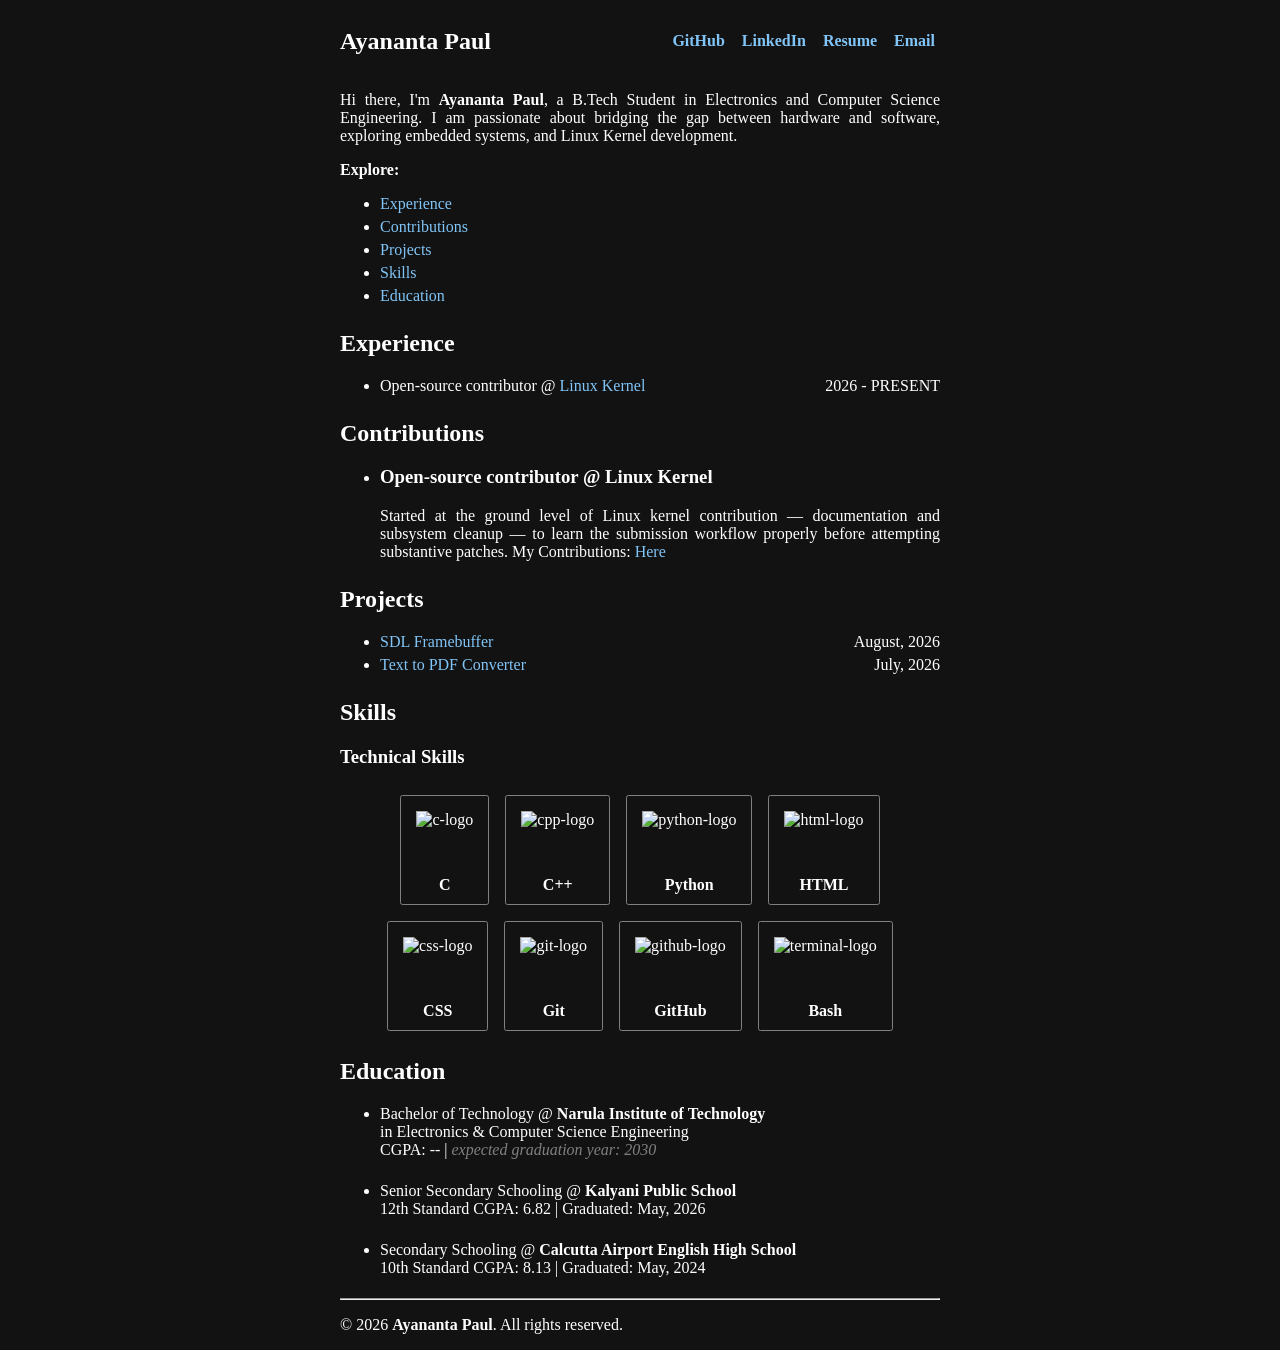
==== index.html @ 5758fbac "modified file content Signed-off-by: Ayananta Paul <ayanantapaul@gmail.com>" ====
<!DOCTYPE html>

<html lang="en">

<head>
    <meta name="author" content="Ayananta Paul">
    <meta name="description" content="Ayananta's personal website">
    <meta charset="UTF-8">
    <meta http-equiv="X-UA-Compatible" content="IE=edge">
    <meta name="viewport" content="width=device-width, initial-scale=1.0">
    <title>Ayananta Paul</title>
    <link rel="stylesheet" href="./css/index.css" type="text/css">
    <link rel="icon" href="./assets/icons/favicon.png" type="image/x-icon">
</head>

<body>
    <div class="parent">
        <div class="child">

            <!-- navigation bar -->
            <nav>

                <!-- left section of navigation bar -->
                <div class="left">
                    <div class="cell">
                        <a href="/">
                            <span><strong>
                                    <h2>Ayananta Paul</h2>
                                </strong></span>
                        </a>
                    </div>
                </div>

                <!-- right section of navigation bar -->
                <div class="right">
                    <div class="cell">
                        <a href="https://github.com/ayanantapaul">
                            <span><strong>GitHub</strong></span>
                        </a>
                    </div>
                    <div class="cell">
                        <a href="https://www.linkedin.com/in/ayananta-paul-b26023406/">
                            <span><strong>LinkedIn</strong></span>
                        </a>
                    </div>
                    <div class="cell">
                        <a href="./docs/resume.pdf">
                            <span><strong>Resume</strong></span>
                        </a>
                    </div>
                    <div class="cell">
                        <a href="mailto:ayanantapaul@gmail.com">
                            <span><strong>Email</strong></span>
                        </a>
                    </div>
                </div>

            </nav>

            <main>
                <!-- introduction -->
                <div class="intro">
                    <p>
                        Hi there, I'm <strong>Ayananta Paul</strong>, a B.Tech Student in Electronics and Computer
                        Science Engineering. I am passionate about bridging the gap between hardware and software,
                        exploring embedded systems, and Linux Kernel development.
                    </p>

                    <!-- list of internal links -->
                    <strong>Explore:</strong>
                    <ul>
                        <li><a href="#experience">Experience</a></li>
                        <li><a href="#contributions">Contributions</a></li>
                        <li><a href="#projects">Projects</a></li>
                        <li><a href="#skills">Skills</a></li>
                        <li><a href="#education">Education</a></li>
                    </ul>
                </div>

                <!-- experience -->
                <section id="experience">
                    <h2><span>Experience</span></h2>
                    <ul>
                        <li>
                            <div class="element">
                                <div class="text">
                                    Open-source contributor @ <a href="https://www.kernel.org/">Linux Kernel</a>
                                </div>
                                <div class="date">
                                    2026 - PRESENT
                                </div>
                            </div>
                        </li>
                    </ul>
                </section>

                <!-- contributions -->
                <section id="contributions">
                    <h2><span>Contributions</span></h2>
                    <ul>
                        <li>
                            <h3>Open-source contributor @ Linux Kernel</h3>
                            Started at the ground level of Linux kernel contribution — documentation and subsystem
                            cleanup — to learn the submission workflow properly before attempting substantive patches.
                            My Contributions:
                            <a href="https://lore.kernel.org/all/?q=ayanantapaul@gmail.com">Here</a>
                        </li>
                    </ul>
                </section>

                <!-- projects -->
                <section id="projects">
                    <h2><span>Projects</span></h2>
                    <ul>
                        <li>
                            <div class="element">
                                <div class="text">
                                    <a href="https://github.com/ayanantapaul/sdl-framebuffer">SDL Framebuffer</a>
                                </div>
                                <div class="date">
                                    August, 2026
                                </div>
                            </div>
                        </li>
                        <li>
                            <div class="element">
                                <div class="text">
                                    <a href="https://github.com/ayanantapaul/text-to-pdf">Text to PDF Converter</a>
                                </div>
                                <div class="date">
                                    July, 2026
                                </div>
                            </div>
                        </li>
                    </ul>
                </section>

                <!-- skills -->
                <section id="skills">
                    <h2><span>Skills</span></h2>
                    <h3>Technical Skills</h3>
                    <div class="cells">
                        <div class="cell">
                            <img src="./assets/icons/c-logo.png" alt="c-logo">
                            <span>
                                <strong>C</strong>
                            </span>
                        </div>
                        <div class="cell">
                            <img src="./assets/icons/cpp-logo.png" alt="cpp-logo">
                            <span>
                                <strong>C++</strong>
                            </span>
                        </div>
                        <div class="cell">
                            <img src="./assets/icons/python-logo.png" alt="python-logo">
                            <span>
                                <strong>Python</strong>
                            </span>
                        </div>
                        <div class="cell">
                            <img src="./assets/icons/html-logo.png" alt="html-logo">
                            <span>
                                <strong>HTML</strong>
                            </span>
                        </div>
                        <div class="cell">
                            <img src="./assets/icons/css-logo.png" alt="css-logo">
                            <span>
                                <strong>CSS</strong>
                            </span>
                        </div>
                        <div class="cell">
                            <img src="./assets/icons/git-logo.png" alt="git-logo">
                            <span>
                                <strong>Git</strong>
                            </span>
                        </div>
                        <div class="cell">
                            <img src="./assets/icons/github-logo.png" alt="github-logo">
                            <span>
                                <strong>GitHub</strong>
                            </span>
                        </div>
                        <div class="cell">
                            <img src="./assets/icons/terminal-logo.png" alt="terminal-logo">
                            <span>
                                <strong>Bash</strong>
                            </span>
                        </div>
                    </div>
                </section>

                <!-- Education -->
                <section id="education">
                    <h2><span>Education</span></h2>
                    <ul>
                        <li>
                            Bachelor of Technology @ <strong>Narula Institute of Technology</strong>
                            <br>
                            in Electronics & Computer Science Engineering
                            <br>
                            CGPA: -- | <i style="color: grey">expected graduation year: 2030</i>
                        </li>
                        <br>
                        <li>
                            Senior Secondary Schooling @ <strong>Kalyani Public School</strong>
                            <br>
                            12th Standard CGPA: 6.82 | Graduated: May, 2026
                        </li>
                        <br>
                        <li>
                            Secondary Schooling @ <strong>Calcutta Airport English High School</strong>
                            <br>
                            10th Standard CGPA: 8.13 | Graduated: May, 2024
                        </li>
                    </ul>
                </section>

            </main>

            <hr>
            <footer>
                <p>
                    &copy; <span id="year"></span> <strong>Ayananta Paul</strong>. All rights reserved.
                </p>
            </footer>

            <script>
                // Automatically updates the year to the current year, no need to update manually 
                document.getElementById("year").textContent = new Date().getFullYear();
            </script>

        </div>
    </div>
</body>
---- css/index.css ----
@font-face {
    font-family: 'myFont-regular';
    src: url('../assets/fonts/JetBrainsMonoNerdFont-Regular.ttf') format('truetype');
    font-weight: 400;
    /* or 'normal' for normal weight fonts */
    font-style: normal;
}

:root {
    /* color */
    --text-color: white;
    --link-color: #81C5F8;
    --link-active-color: #A371F7;
    --selection-background: #97d2ff;
    --selection-color: black;
}

::selection {
    background: var(--selection-background);
    color: var(--selection-color);
}

html {
    color-scheme: dark;
    scroll-behavior: smooth;
}

body {
    font-family: 'myFont-regular';
}

.parent {
    align-items: center;
}

.child {
    width: 600px;
    margin: 0 auto;
    padding: 0px 20px;
    /* add red borders here to test */
}

nav {
    display: flex;
    justify-content: space-between;
    align-items: center;
}

nav .left a {
    color: var(--text-color);
    text-decoration: none;
    cursor: default;
}

nav .right {
    display: flex;
    flex-direction: row;
}

nav .right .cell a {
    color: var(--link-color);
    text-decoration: none;
    padding-left: 7px;
    margin: auto 5px;
}

nav .right .cell a:hover {
    text-decoration: underline;
}

nav .right .cell a:active {
    text-decoration: underline;
    color: var(--link-active-color);
}

main {
    text-align: justify;
}

main a {
    color: var(--link-color);
    text-decoration: none;
}

main a:hover {
    text-decoration: underline;
}

main a:active {
    color: var(--link-active-color);
    text-decoration: underline;
}

.element {
    display: flex;
    flex-direction: row;
    justify-content: space-between;
}

#skills .cells {
    display: flex;
    flex-wrap: wrap;
    justify-content: center;
}

#skills .cell {
    display: flex;
    flex-direction: column;
    align-items: center;
    border: 1px solid grey;
    border-radius: 2.5px;
    padding: 10px;
    margin: 8px;
    gap: 10px;
}

#skills .cell img {
    height: 50px;
    margin: 5px;
}

li {
    padding-bottom: 5px;
}
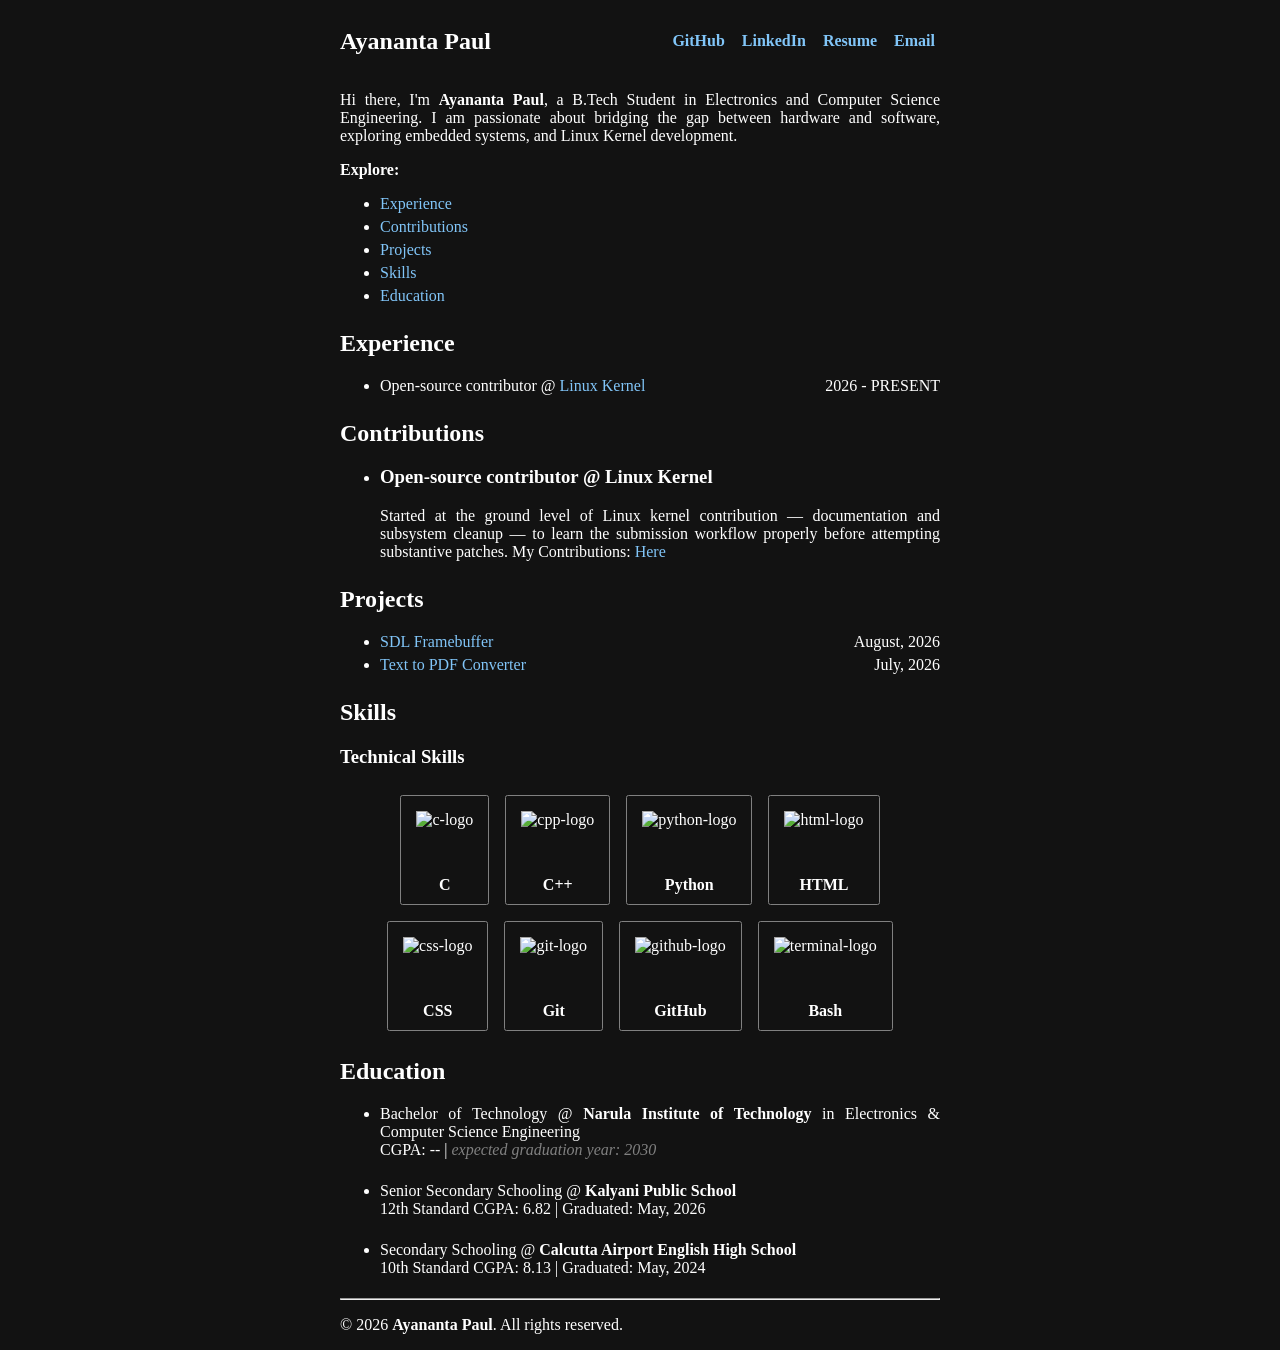
==== commit 67c27d18: "fix: fixed problems Signed-off-by: Ayananta Paul <ayanantapaul@gmail.com>" ====
--- a/index.html
+++ b/index.html
@@ -197,7 +197,6 @@
                     <ul>
                         <li>
                             Bachelor of Technology @ <strong>Narula Institute of Technology</strong>
-                            <br>
                             in Electronics & Computer Science Engineering
                             <br>
                             CGPA: -- | <i style="color: grey">expected graduation year: 2030</i>
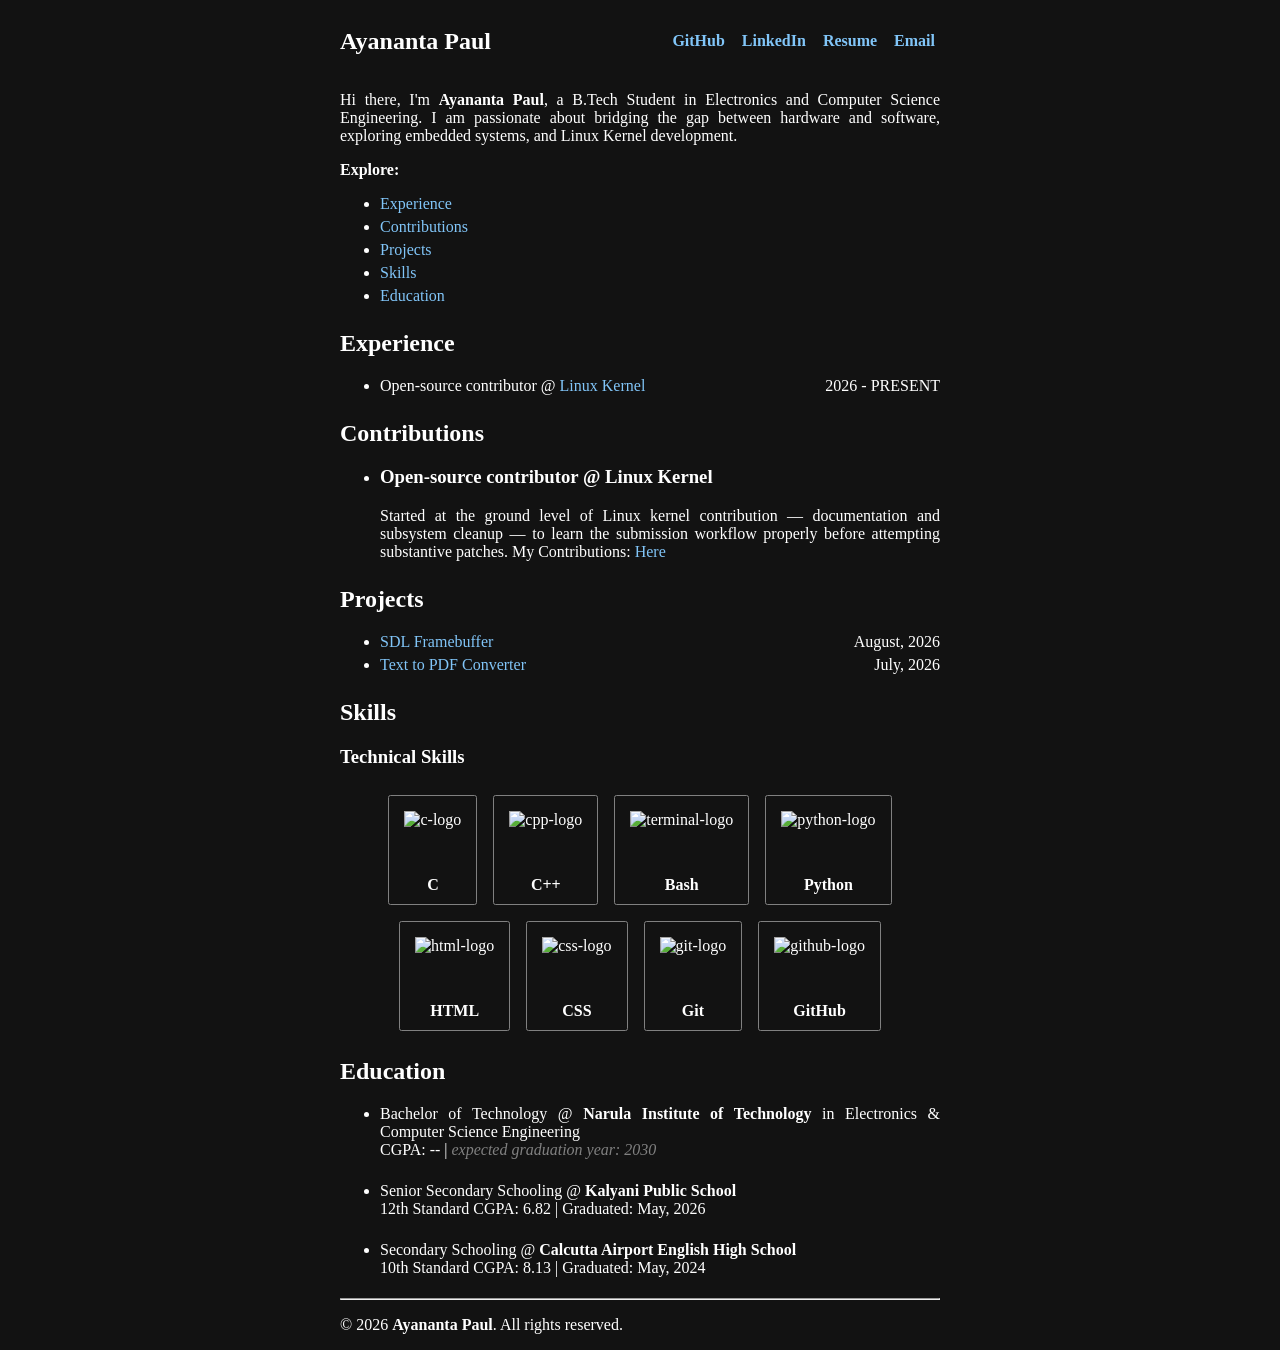
==== commit c6496d9e: "fix: fixed arrangement of skills Signed-off-by: Ayananta Paul <ayanantapaul@gmail.com>" ====
--- a/index.html
+++ b/index.html
@@ -153,6 +153,12 @@
                             </span>
                         </div>
                         <div class="cell">
+                            <img src="./assets/icons/terminal-logo.png" alt="terminal-logo">
+                            <span>
+                                <strong>Bash</strong>
+                            </span>
+                        </div>
+                        <div class="cell">
                             <img src="./assets/icons/python-logo.png" alt="python-logo">
                             <span>
                                 <strong>Python</strong>
@@ -180,12 +186,6 @@
                             <img src="./assets/icons/github-logo.png" alt="github-logo">
                             <span>
                                 <strong>GitHub</strong>
-                            </span>
-                        </div>
-                        <div class="cell">
-                            <img src="./assets/icons/terminal-logo.png" alt="terminal-logo">
-                            <span>
-                                <strong>Bash</strong>
                             </span>
                         </div>
                     </div>
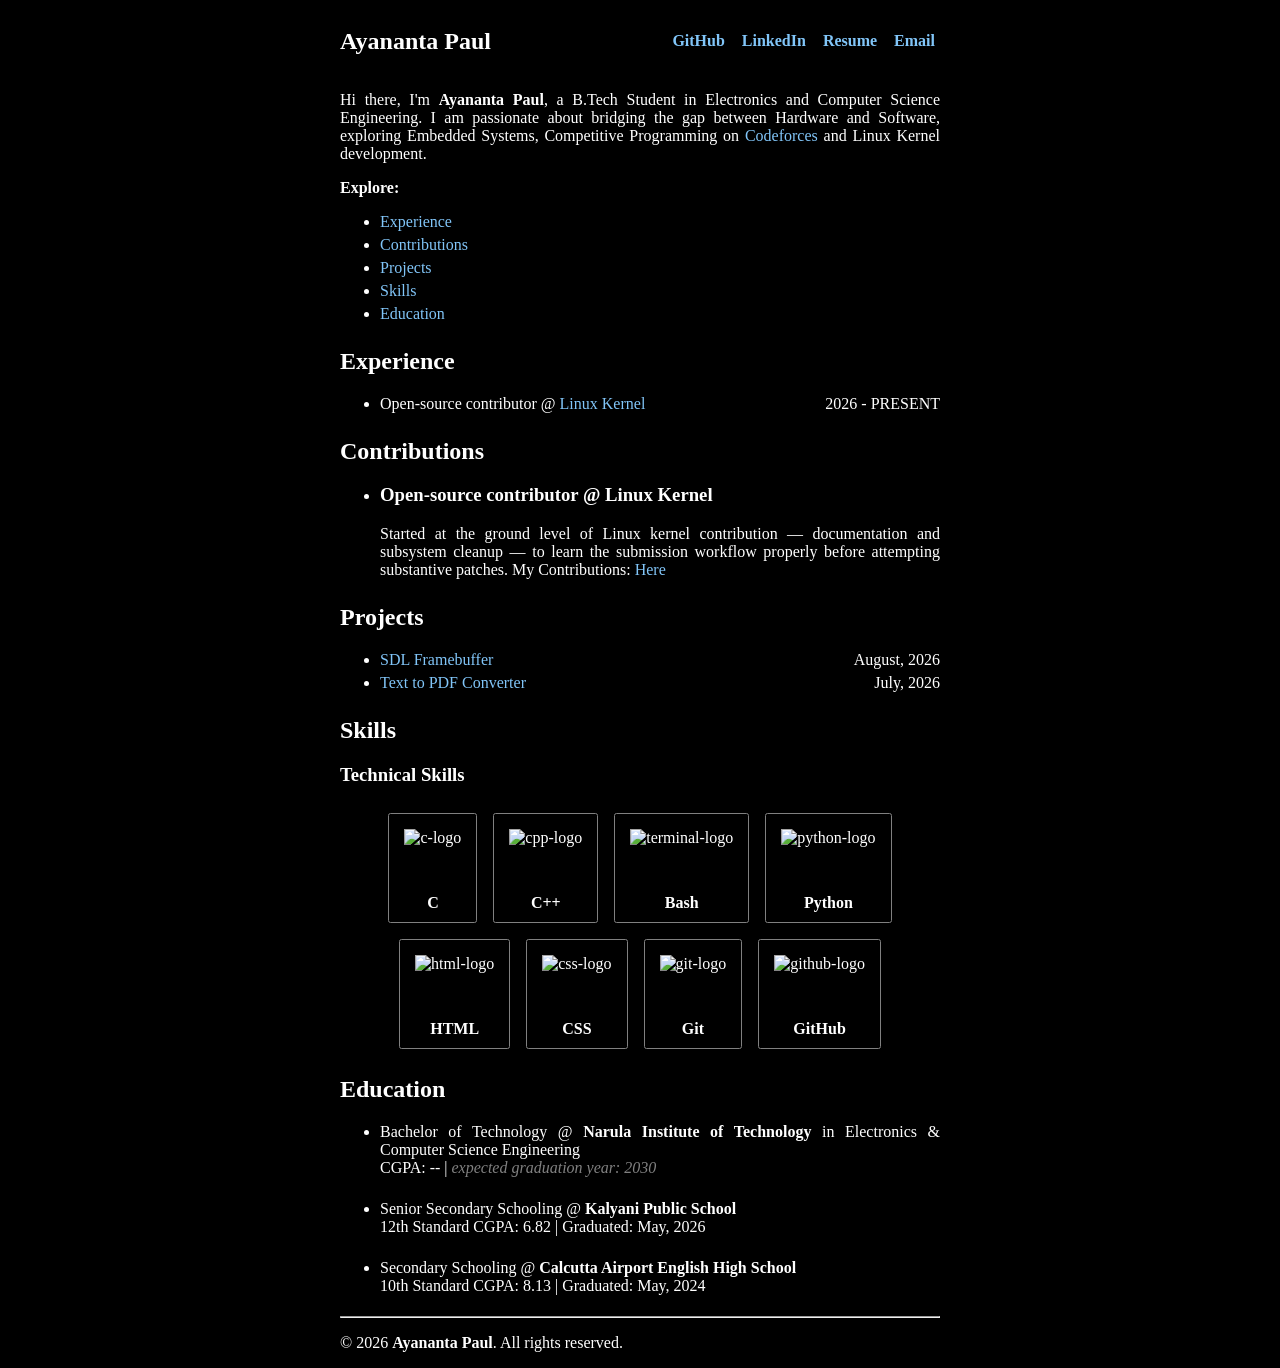
==== commit 1bcaf711: "made some small adjustments Signed-off-by: Ayananta Paul <ayanantapaul@gmail.com>" ====
--- a/index.html
+++ b/index.html
@@ -62,8 +62,9 @@
                 <div class="intro">
                     <p>
                         Hi there, I'm <strong>Ayananta Paul</strong>, a B.Tech Student in Electronics and Computer
-                        Science Engineering. I am passionate about bridging the gap between hardware and software,
-                        exploring embedded systems, and Linux Kernel development.
+                        Science Engineering. I am passionate about bridging the gap between Hardware and Software,
+                        exploring Embedded Systems, Competitive Programming on
+                        <a href="https://codeforces.com/profile/ayanp">Codeforces</a> and Linux Kernel development.
                     </p>
 
                     <!-- list of internal links -->
--- a/css/index.css
+++ b/css/index.css
@@ -22,6 +22,7 @@
 
 html {
     color-scheme: dark;
+    background-color: black;
     scroll-behavior: smooth;
 }
 
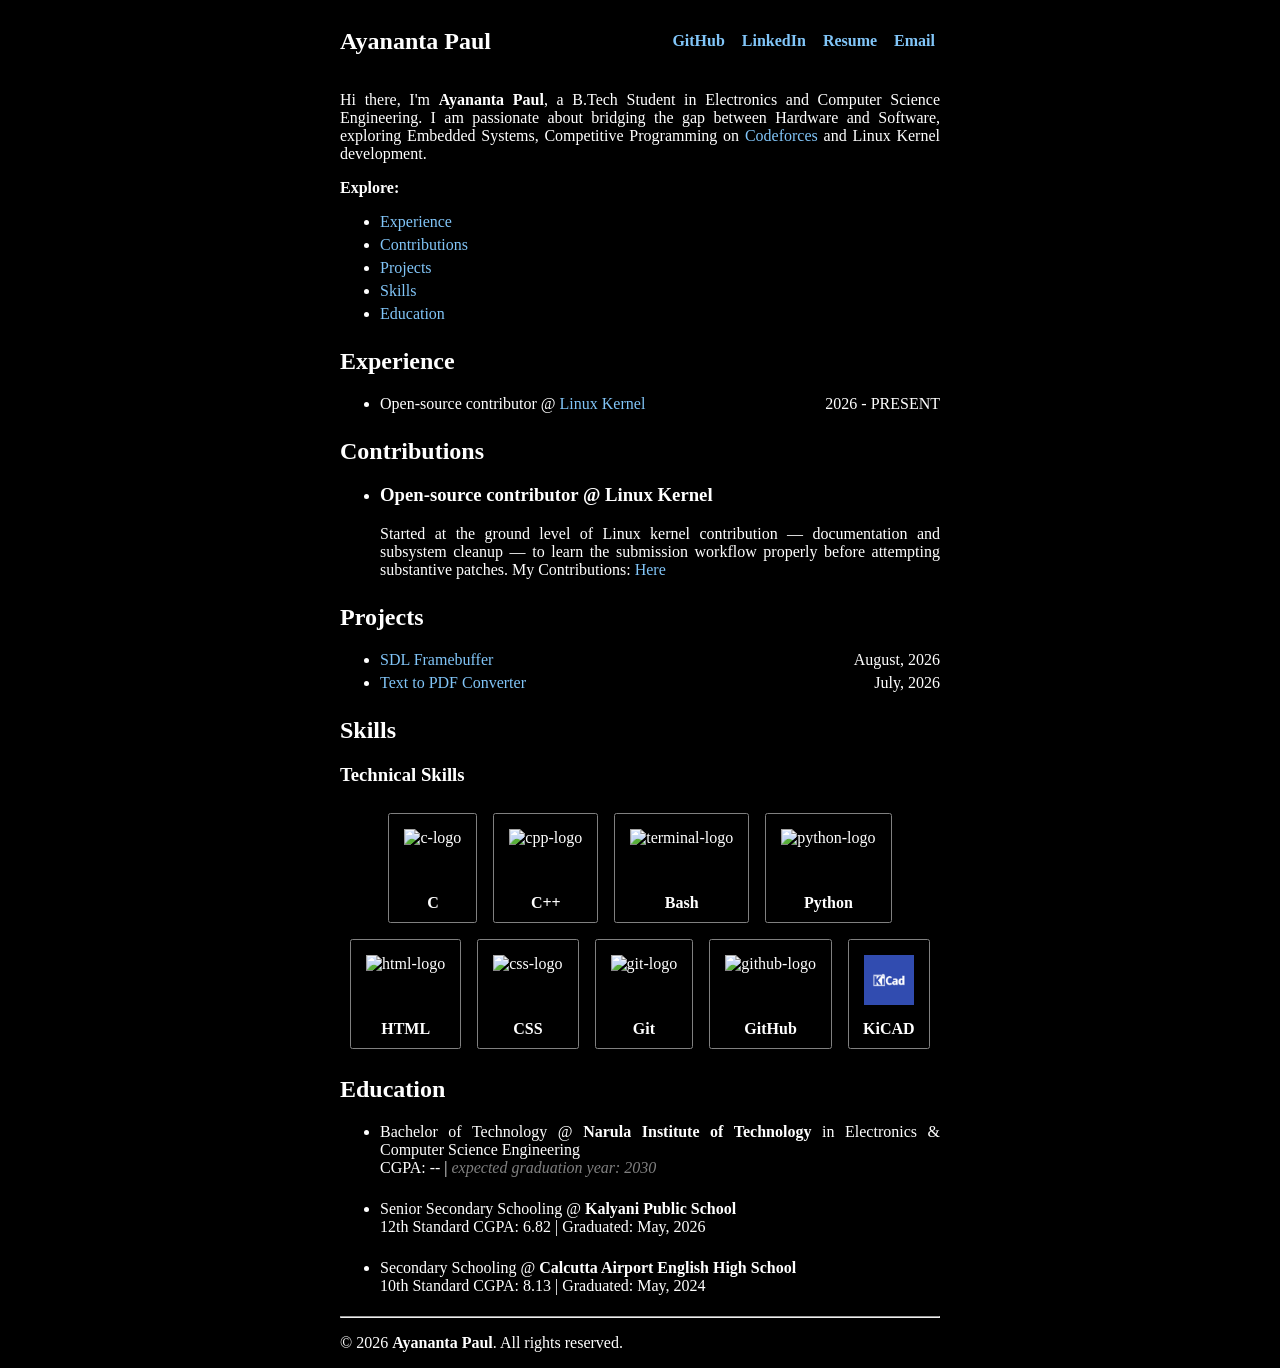
==== commit 240c4dee: "new: added new icon Signed-off-by: Ayananta Paul <ayanantapaul@gmail.com>" ====
--- a/index.html
+++ b/index.html
@@ -189,6 +189,12 @@
                                 <strong>GitHub</strong>
                             </span>
                         </div>
+                        <div class="cell">
+                            <img src="./assets/icons/kicad-logo.png" alt="kicad-logo">
+                            <span>
+                                <strong>KiCAD</strong>
+                            </span>
+                        </div>
                     </div>
                 </section>
 
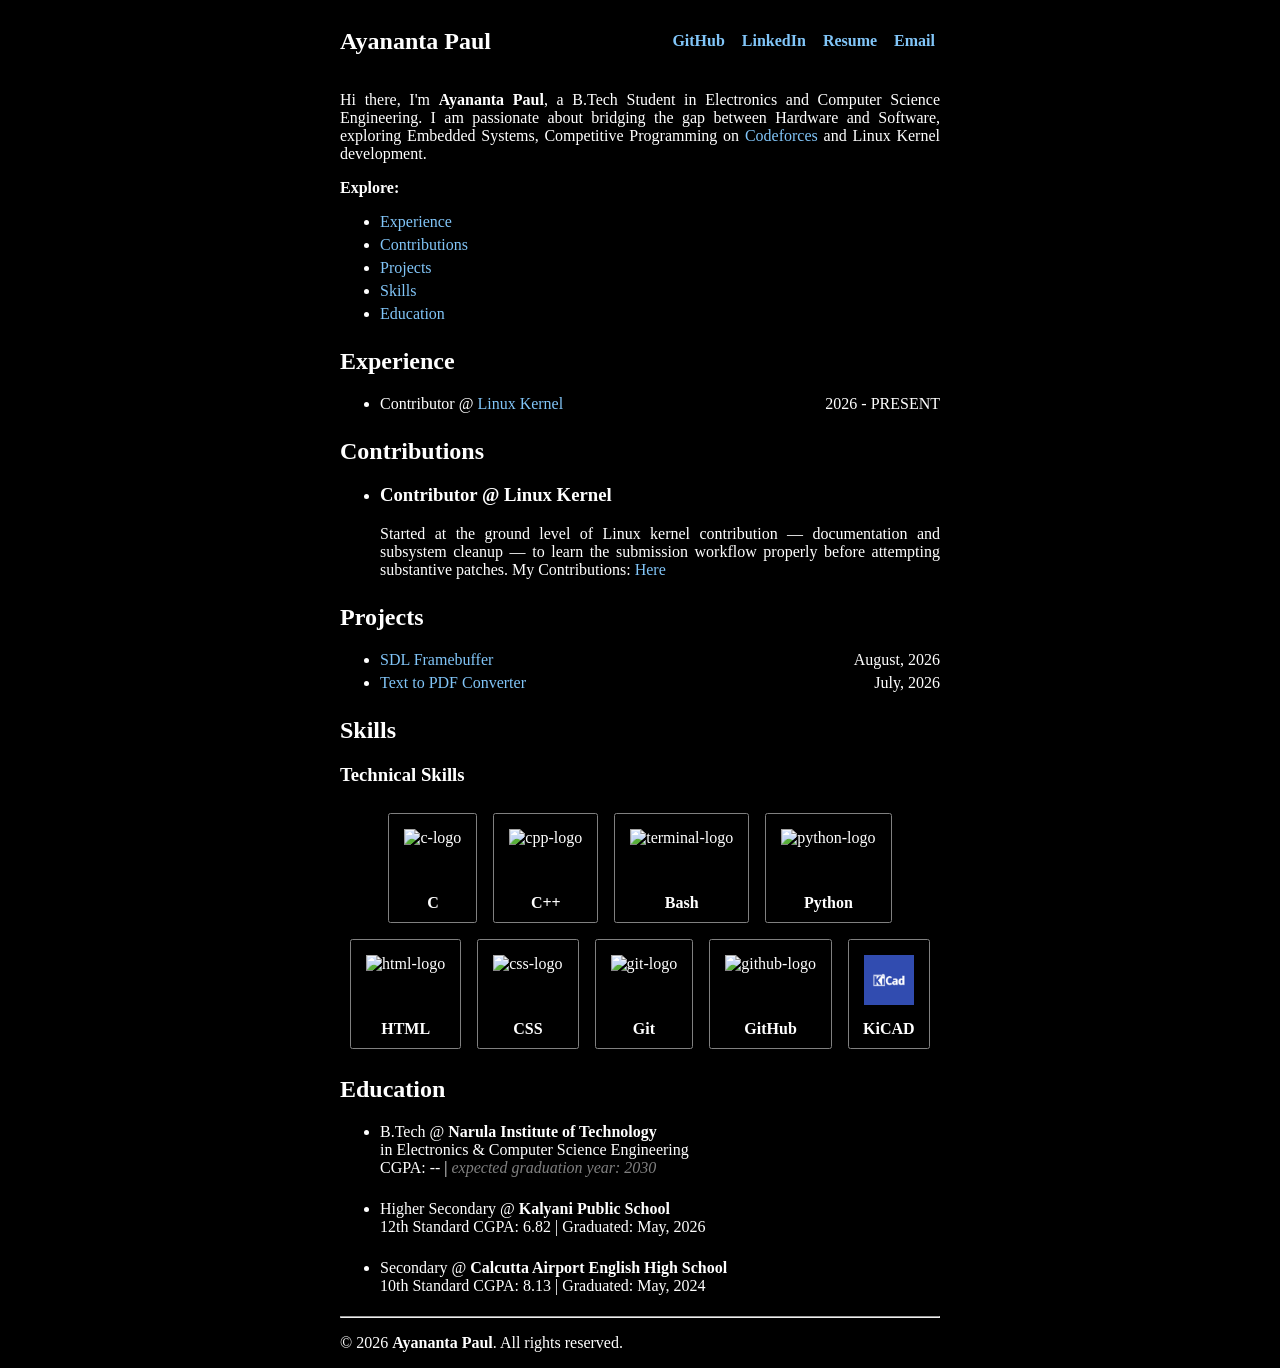
==== commit 22657fbe: "Fix: made a few small fixes Signed-off-by: Ayananta Paul <ayanantapaul@gmail.com>" ====
--- a/index.html
+++ b/index.html
@@ -85,7 +85,7 @@
                         <li>
                             <div class="element">
                                 <div class="text">
-                                    Open-source contributor @ <a href="https://www.kernel.org/">Linux Kernel</a>
+                                    Contributor @ <a href="https://www.kernel.org/">Linux Kernel</a>
                                 </div>
                                 <div class="date">
                                     2026 - PRESENT
@@ -100,7 +100,7 @@
                     <h2><span>Contributions</span></h2>
                     <ul>
                         <li>
-                            <h3>Open-source contributor @ Linux Kernel</h3>
+                            <h3>Contributor @ Linux Kernel</h3>
                             Started at the ground level of Linux kernel contribution — documentation and subsystem
                             cleanup — to learn the submission workflow properly before attempting substantive patches.
                             My Contributions:
@@ -203,20 +203,20 @@
                     <h2><span>Education</span></h2>
                     <ul>
                         <li>
-                            Bachelor of Technology @ <strong>Narula Institute of Technology</strong>
-                            in Electronics & Computer Science Engineering
+                            B.Tech @ <strong>Narula Institute of Technology</strong>
+                            <br>in Electronics & Computer Science Engineering
                             <br>
                             CGPA: -- | <i style="color: grey">expected graduation year: 2030</i>
                         </li>
                         <br>
                         <li>
-                            Senior Secondary Schooling @ <strong>Kalyani Public School</strong>
+                            Higher Secondary @ <strong>Kalyani Public School</strong>
                             <br>
                             12th Standard CGPA: 6.82 | Graduated: May, 2026
                         </li>
                         <br>
                         <li>
-                            Secondary Schooling @ <strong>Calcutta Airport English High School</strong>
+                            Secondary @ <strong>Calcutta Airport English High School</strong>
                             <br>
                             10th Standard CGPA: 8.13 | Graduated: May, 2024
                         </li>
--- a/css/index.css
+++ b/css/index.css
@@ -35,7 +35,8 @@
 }
 
 .child {
-    width: 600px;
+    max-width: 600px;
+    min-width: 550px;
     margin: 0 auto;
     padding: 0px 20px;
     /* add red borders here to test */
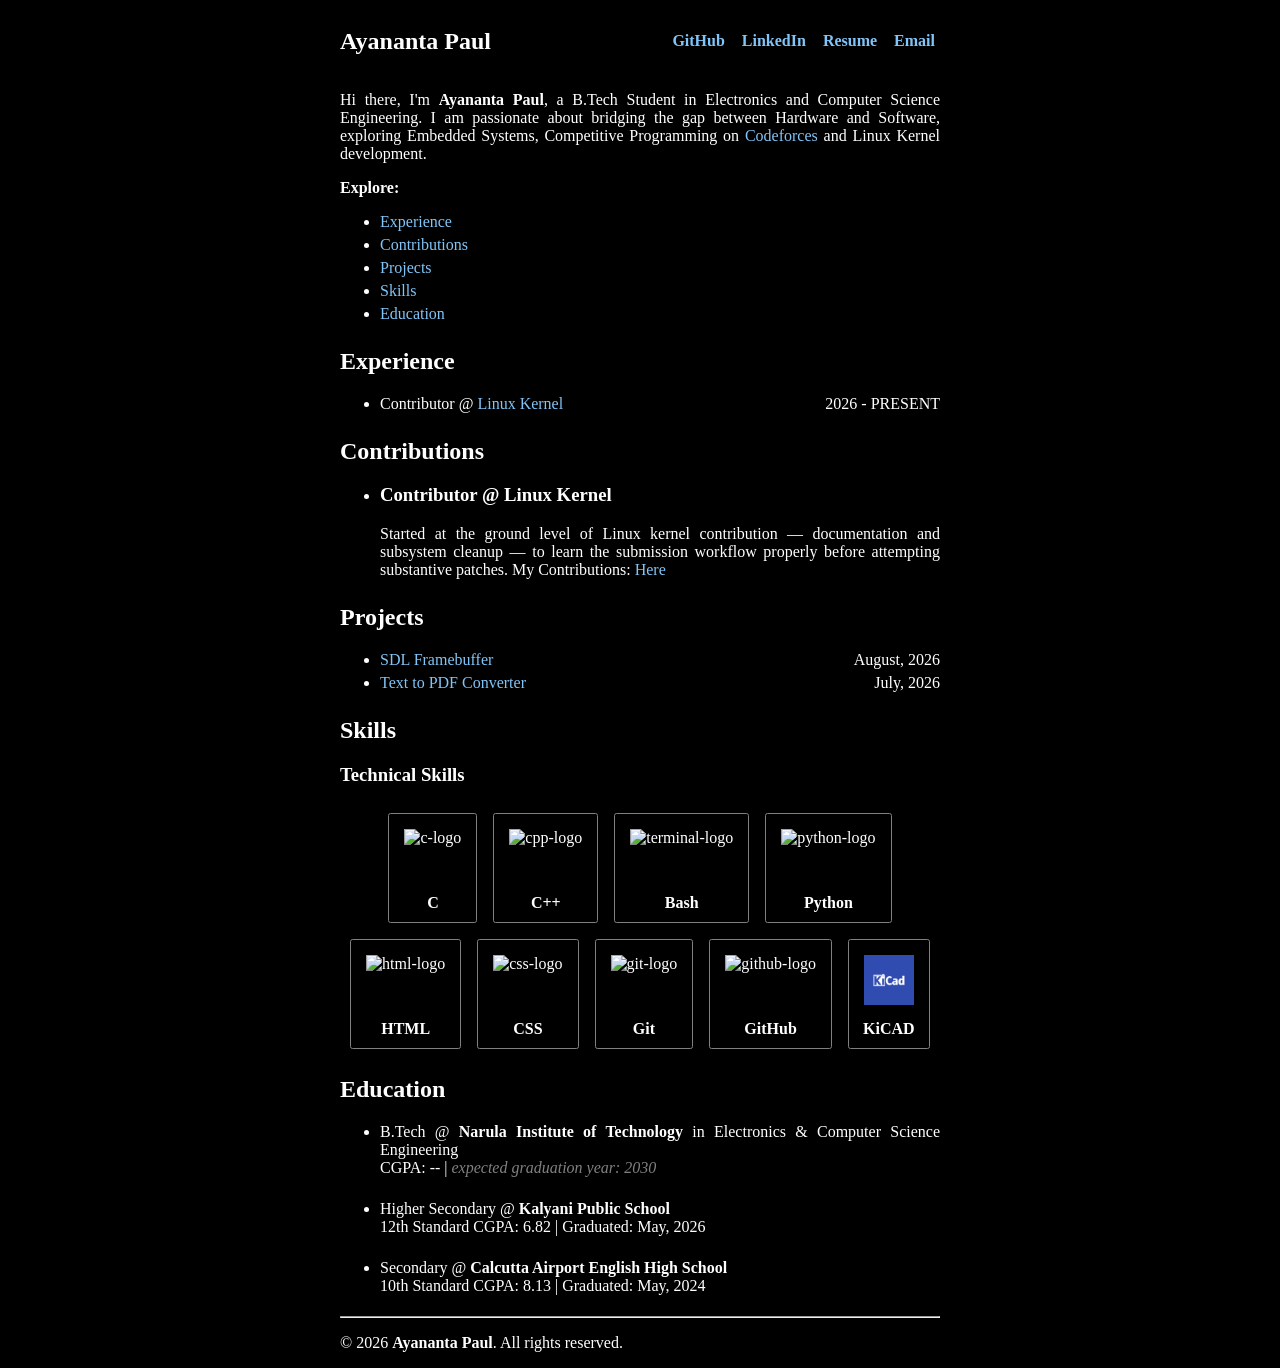
==== commit 2d6a4579: "made a few adjustments Signed-off-by: Ayananta Paul <ayanantapaul@gmail.com>" ====
--- a/index.html
+++ b/index.html
@@ -204,7 +204,7 @@
                     <ul>
                         <li>
                             B.Tech @ <strong>Narula Institute of Technology</strong>
-                            <br>in Electronics & Computer Science Engineering
+                            in Electronics & Computer Science Engineering
                             <br>
                             CGPA: -- | <i style="color: grey">expected graduation year: 2030</i>
                         </li>
--- a/css/index.css
+++ b/css/index.css
@@ -36,7 +36,7 @@
 
 .child {
     max-width: 600px;
-    min-width: 550px;
+    min-width: 500px;
     margin: 0 auto;
     padding: 0px 20px;
     /* add red borders here to test */
@@ -123,4 +123,31 @@
 
 li {
     padding-bottom: 5px;
+}
+
+@media (max-width: 600px) {
+
+    .child {
+        min-width: unset;
+        width: 100%;
+        padding: 0px 16px;
+    }
+
+    nav {
+        flex-direction: column;
+        align-items: flex-start;
+        gap: 12px;
+    }
+
+    nav .right {
+        flex-direction: column;
+        gap: 5px;
+    }
+
+    .element {
+        flex-direction: column;
+        align-items: flex-start;
+        gap: 4px;
+    }
+
 }
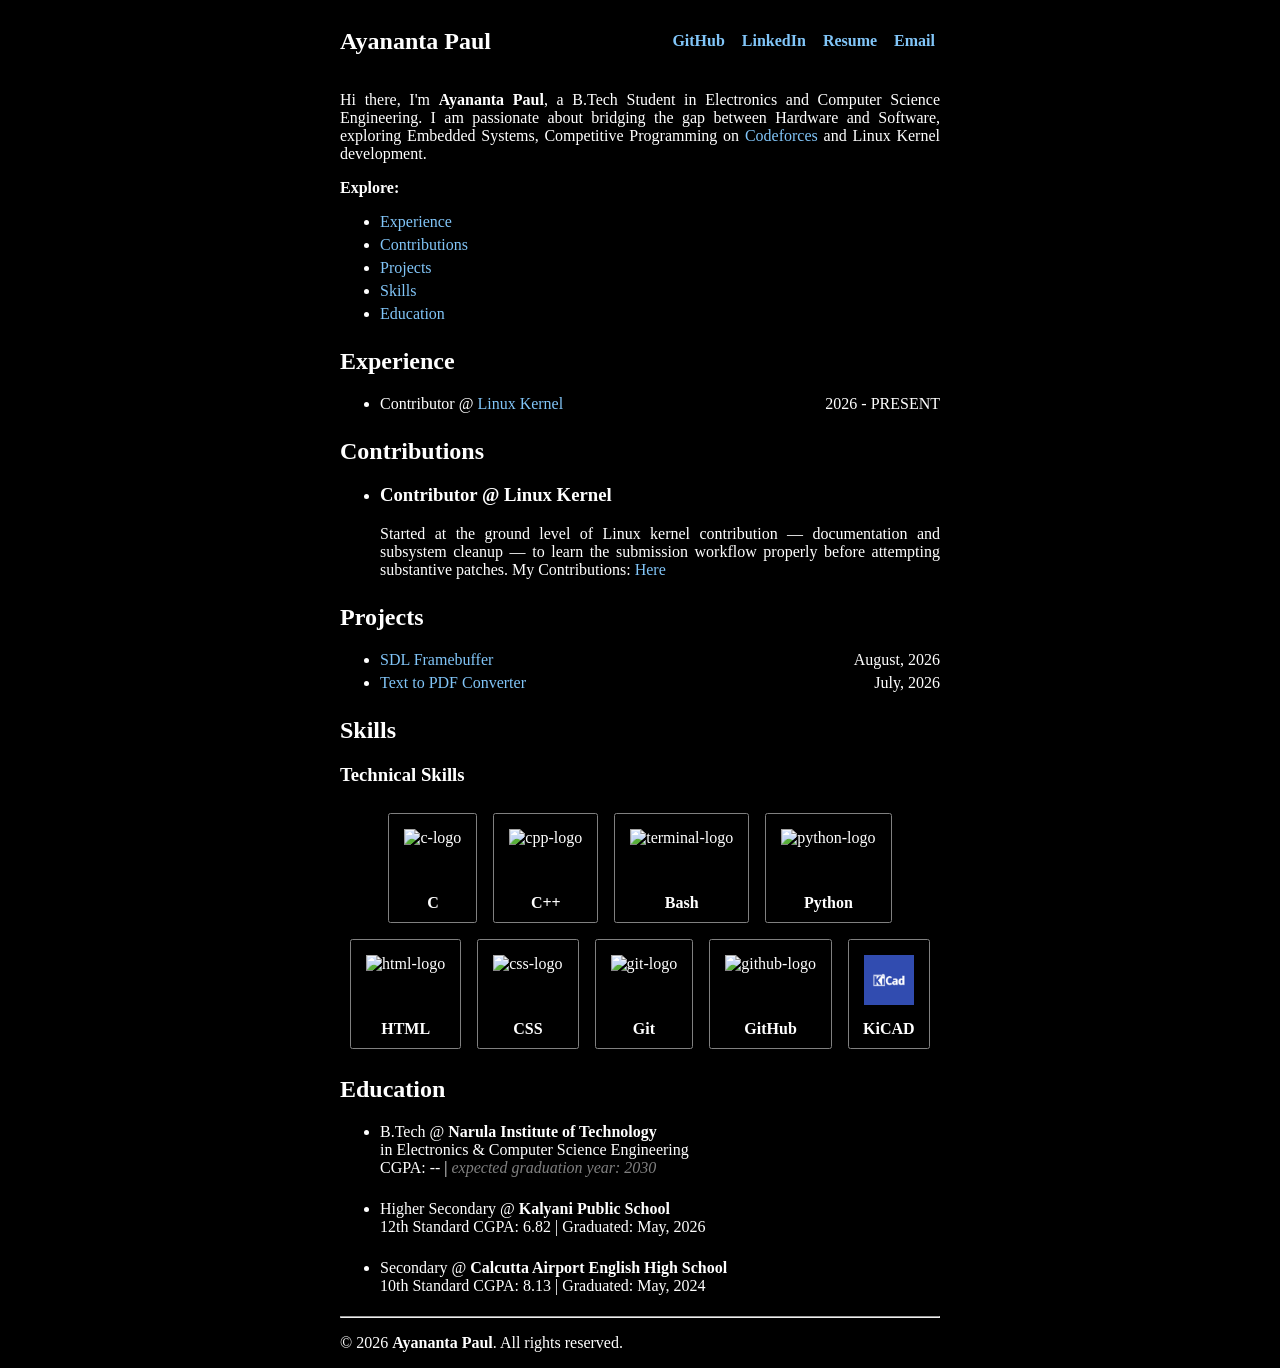
==== commit caa5373a: "made a few adjustments Signed-off-by: Ayananta Paul <ayanantapaul@gmail.com>" ====
--- a/index.html
+++ b/index.html
@@ -204,7 +204,7 @@
                     <ul>
                         <li>
                             B.Tech @ <strong>Narula Institute of Technology</strong>
-                            in Electronics & Computer Science Engineering
+                            <br>in Electronics & Computer Science Engineering
                             <br>
                             CGPA: -- | <i style="color: grey">expected graduation year: 2030</i>
                         </li>
--- a/css/index.css
+++ b/css/index.css
@@ -125,13 +125,7 @@
     padding-bottom: 5px;
 }
 
-@media (max-width: 600px) {
-
-    .child {
-        min-width: unset;
-        width: 100%;
-        padding: 0px 16px;
-    }
+@media (max-width: 500px) {
 
     nav {
         flex-direction: column;
@@ -147,7 +141,7 @@
     .element {
         flex-direction: column;
         align-items: flex-start;
-        gap: 4px;
+        gap: 5px;
     }
 
 }
